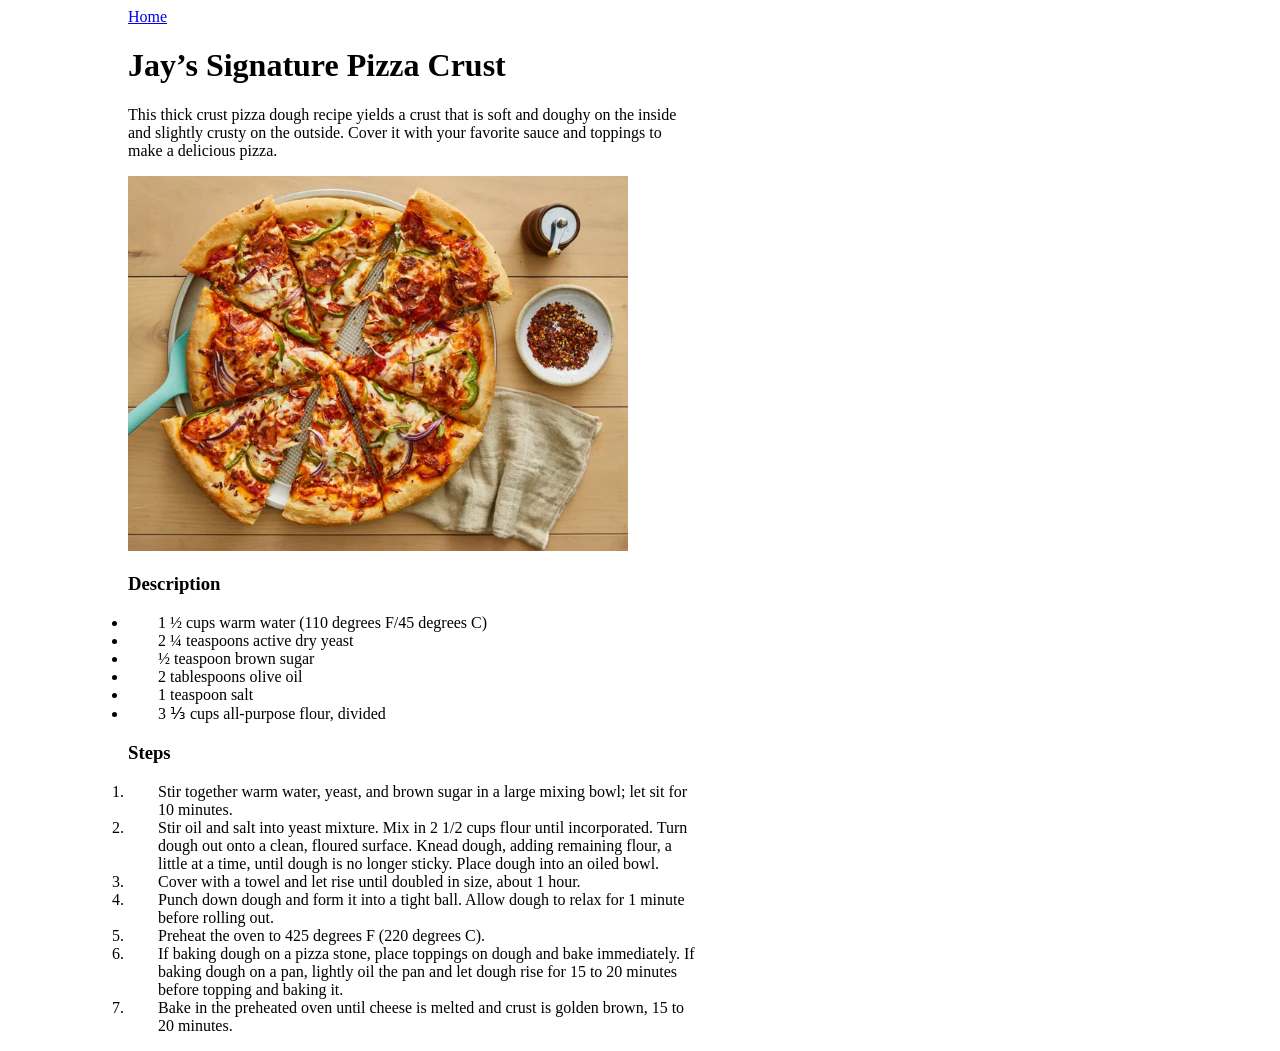
==== recipes/pizza.html @ 85e2d39f "make size for img pizza-jay" ====
<!DOCTYPE html>
<html lang="en">
<head>
    <meta charset="UTF-8">
    <meta name="viewport" content="width=device-width, initial-scale=1.0">
    <title>Document</title>
    <link rel="stylesheet" href="../styles.css">
</head>
<body>
    <div class="full1">

    <a href="../index.html">Home</a>
    <h1 class="jay">Jay’s Signature Pizza Crust</h1>
    
    <p>This thick crust pizza dough recipe yields a crust that is soft and doughy on
         the inside and slightly crusty on the outside. Cover it with your favorite sauce
          and toppings to make a delicious pizza.</p>
    <img class="pizza-jay" src="../images/pizza1.webp" alt="pizza">
    <h3 class="descr-jay">Description</h3>

           <ul>
               <li>1 ½ cups warm water (110 degrees F/45 degrees C)</li>
               <li>2 ¼ teaspoons active dry yeast</li>
               <li>½ teaspoon brown sugar</li>
               <li>2 tablespoons olive oil</li>
               <li>1 teaspoon salt</li>
               <li>3 ⅓ cups all-purpose flour, divided</li>
           </ul>

    <h3>Steps</h3>
    <ol>
        <li>Stir together warm water, yeast, and brown sugar in a large mixing bowl; let sit for 10 minutes.</li>
        <li>Stir oil and salt into yeast mixture. Mix in 2 1/2 cups flour until incorporated. Turn dough out
             onto a clean, floured surface. Knead dough, adding remaining flour, a little at a time, until 
             dough is no longer sticky. Place dough into an oiled bowl.</li>
        <li>Cover with a towel and let rise until doubled in size, about 1 hour.</li>
        <li>Punch down dough and form it into a tight ball. Allow dough to relax for 1 minute before rolling out.</li>
        <li>Preheat the oven to 425 degrees F (220 degrees C).</li>
        <li>If baking dough on a pizza stone, place toppings on dough and bake immediately. If baking dough on a pan,
             lightly oil the pan and let dough rise for 15 to 20 minutes before topping and baking it.</li>
        <li>Bake in the preheated oven until cheese is melted and crust is golden brown, 15 to 20 minutes.</li>
    </ol>

   

    </div>
</body>
</html>
---- styles.css ----
*{
    padding: 0px 0px 0px 30px;
}


.jay{
    
}

.full1{
    width: 600px;
}

.pizza-jay{
    width: 500px;
    height: auto;
}
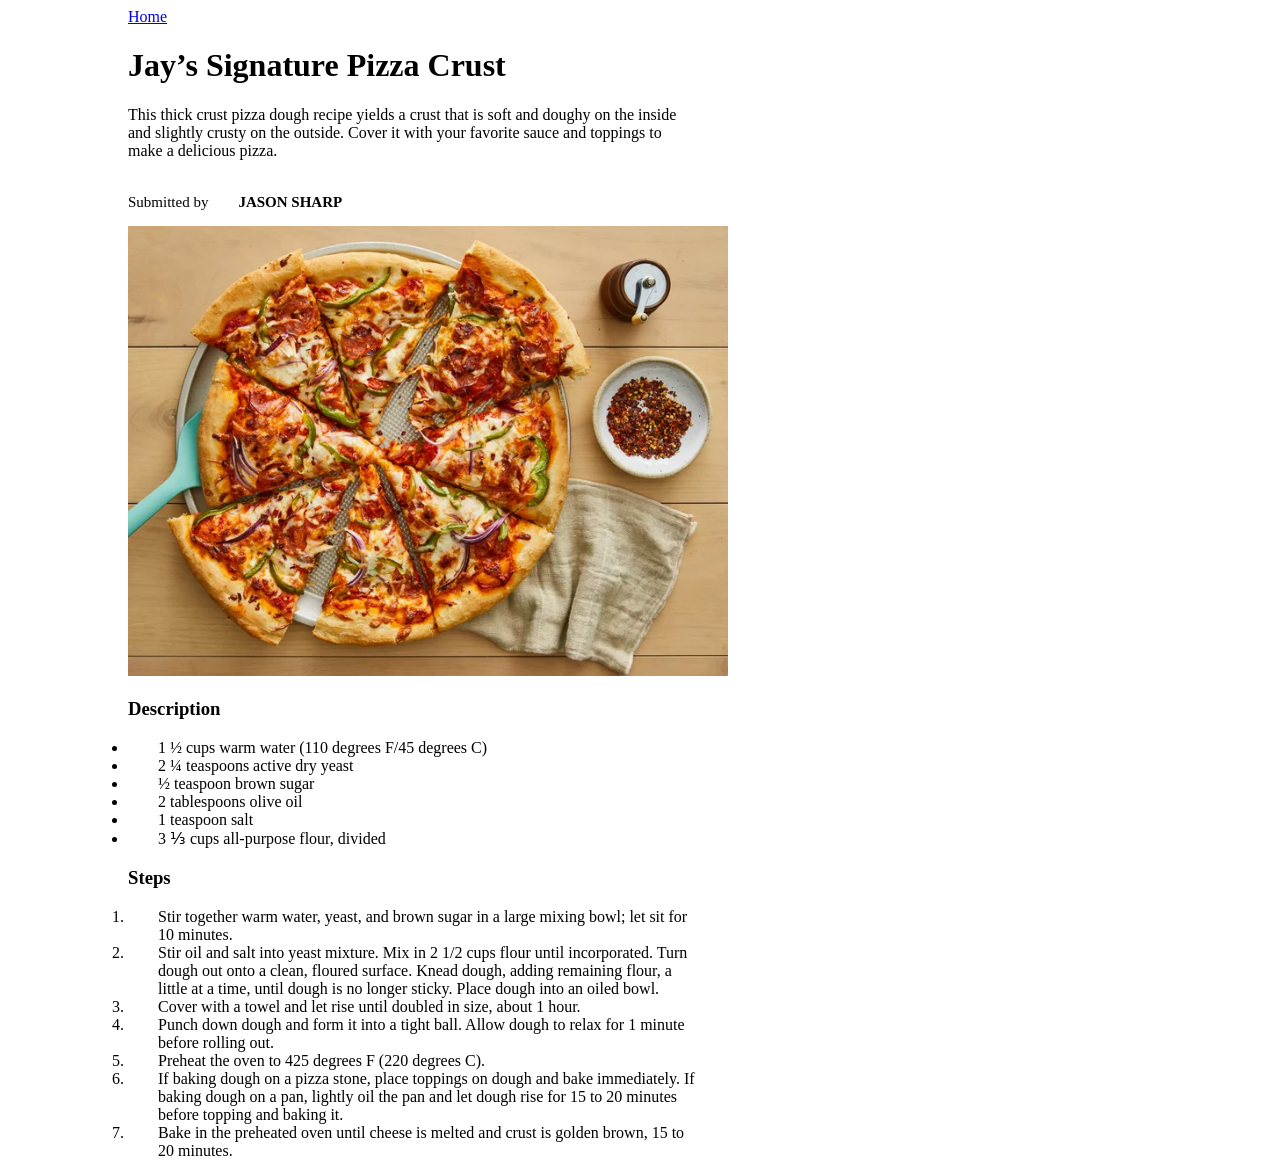
==== commit 268888eb: "add by who pizza jay" ====
--- a/recipes/pizza.html
+++ b/recipes/pizza.html
@@ -15,6 +15,8 @@
     <p>This thick crust pizza dough recipe yields a crust that is soft and doughy on
          the inside and slightly crusty on the outside. Cover it with your favorite sauce
           and toppings to make a delicious pizza.</p>
+
+    <p class="jay-by">Submitted by<strong>JASON SHARP</strong></p>
     <img class="pizza-jay" src="../images/pizza1.webp" alt="pizza">
     <h3 class="descr-jay">Description</h3>
 
--- a/styles.css
+++ b/styles.css
@@ -12,6 +12,11 @@
 }
 
 .pizza-jay{
-    width: 500px;
+    width: 600px;
     height: auto;
+}
+
+.jay-by{
+    font-size: 15px;
+    padding-top: 18px;
 }
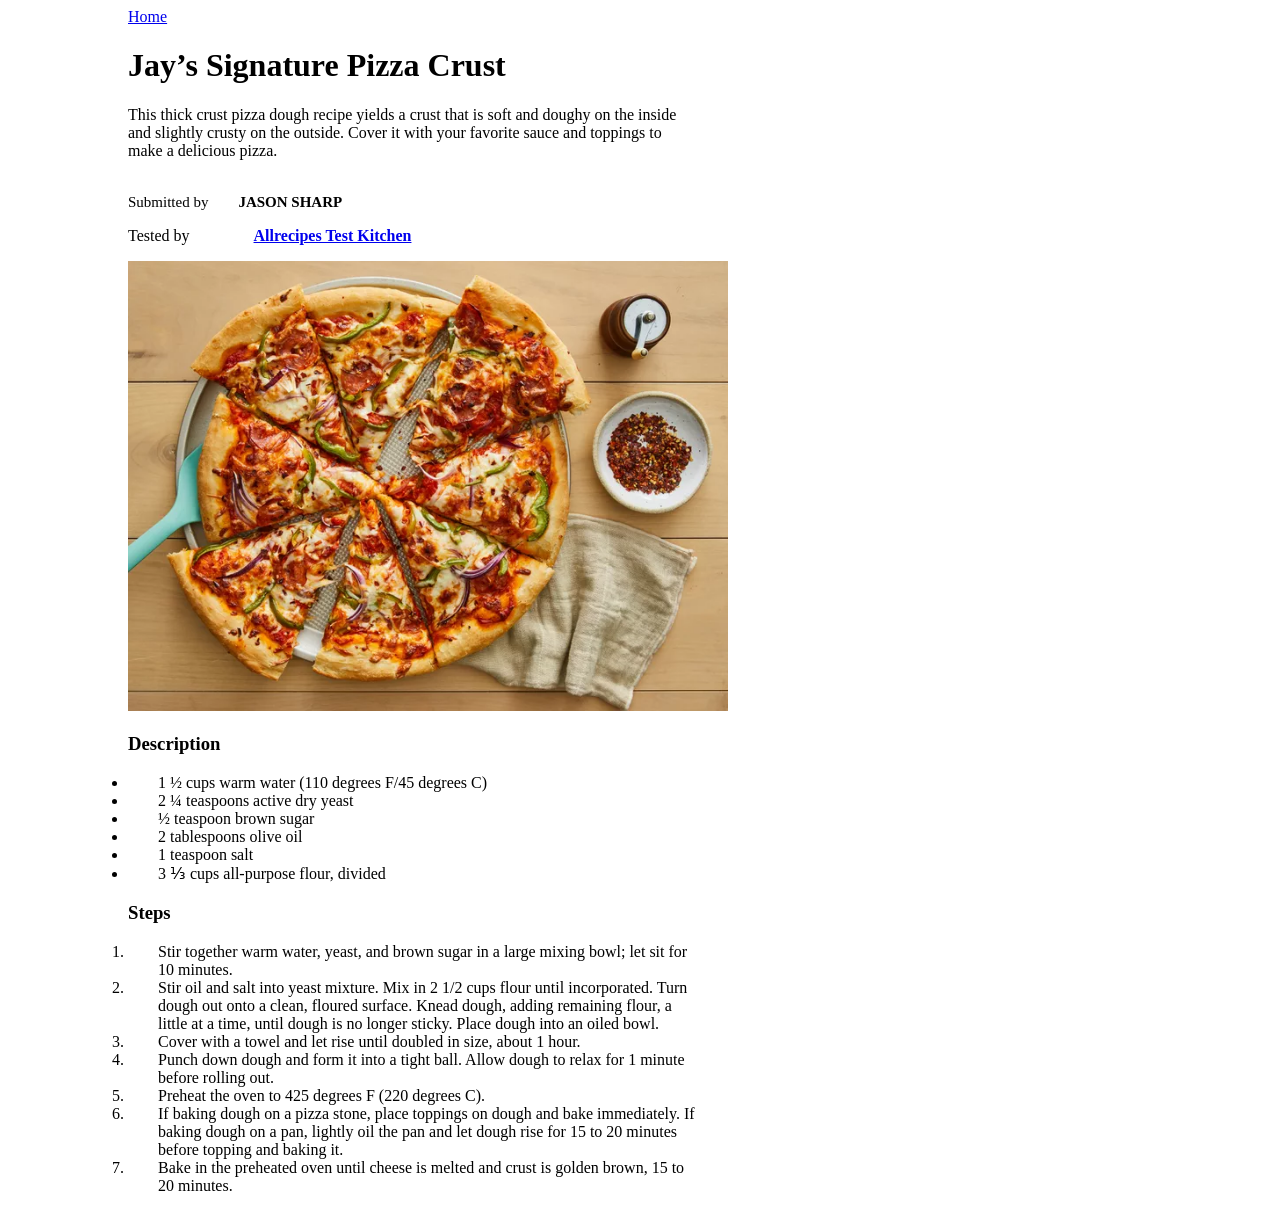
==== commit f8b38f20: "add by who tested" ====
--- a/recipes/pizza.html
+++ b/recipes/pizza.html
@@ -17,6 +17,7 @@
           and toppings to make a delicious pizza.</p>
 
     <p class="jay-by">Submitted by<strong>JASON SHARP</strong></p>
+    <p>Tested by <a href="https://www.allrecipes.com/allrecipes-test-kitchen-7553892"><strong>Allrecipes Test Kitchen</strong></a></p>
     <img class="pizza-jay" src="../images/pizza1.webp" alt="pizza">
     <h3 class="descr-jay">Description</h3>
 
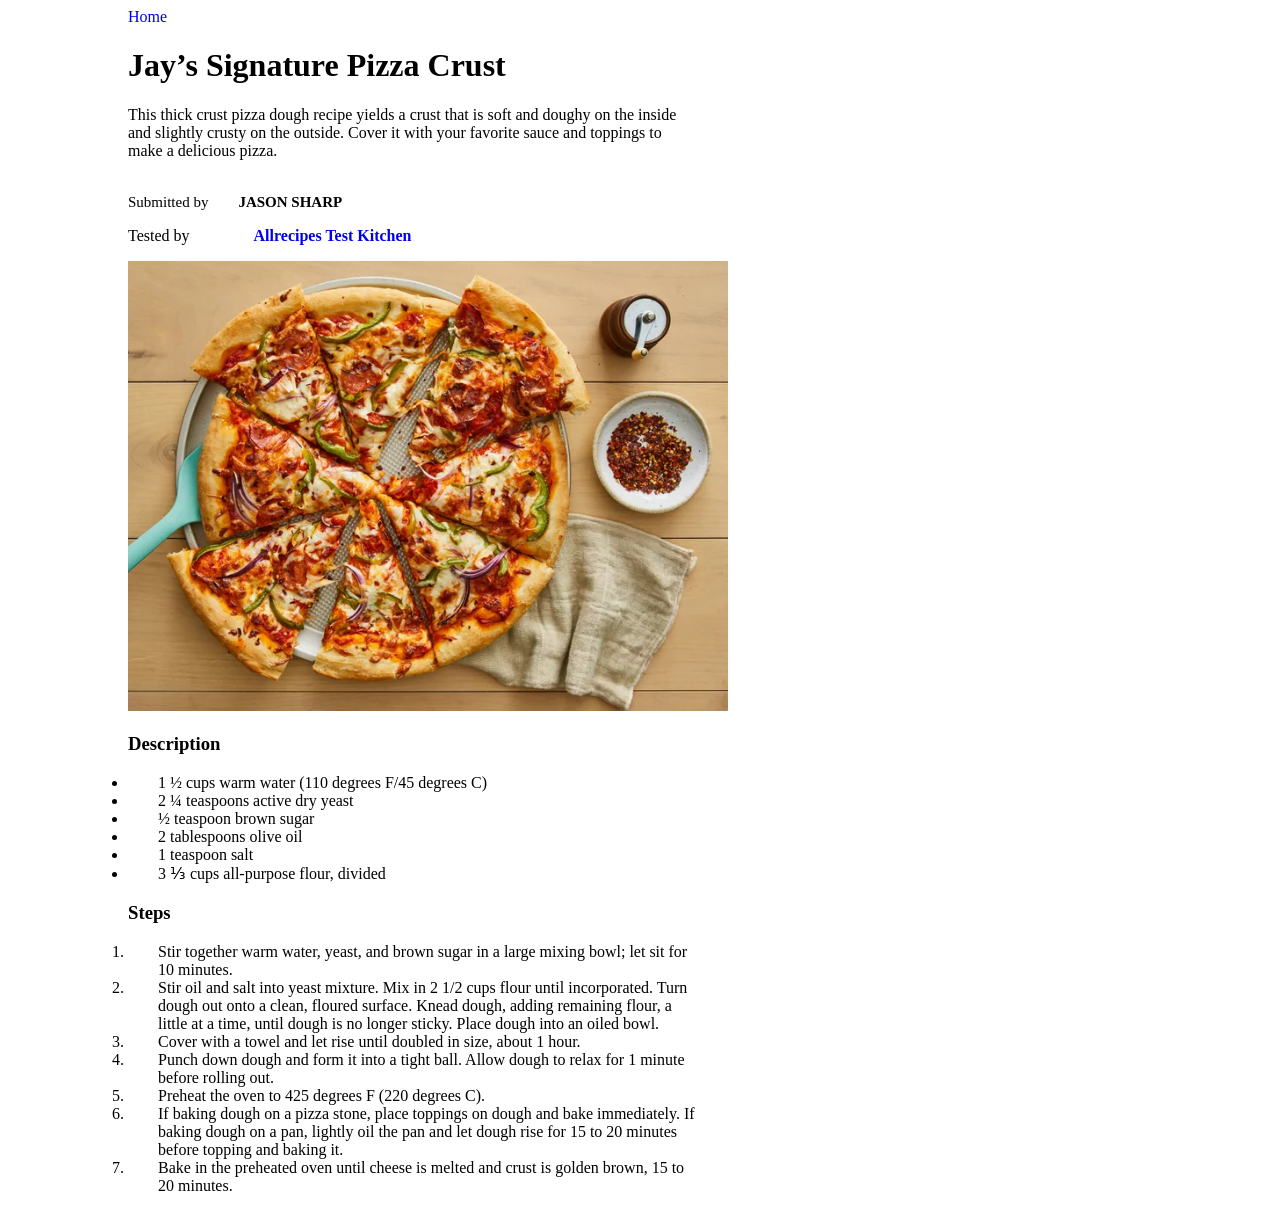
==== commit 54e94362: "delete decoration 'a'" ====
--- a/recipes/pizza.html
+++ b/recipes/pizza.html
@@ -17,7 +17,7 @@
           and toppings to make a delicious pizza.</p>
 
     <p class="jay-by">Submitted by<strong>JASON SHARP</strong></p>
-    <p>Tested by <a href="https://www.allrecipes.com/allrecipes-test-kitchen-7553892"><strong>Allrecipes Test Kitchen</strong></a></p>
+    <p>Tested by <a class="allrep" href="https://www.allrecipes.com/allrecipes-test-kitchen-7553892"><strong>Allrecipes Test Kitchen</strong></a></p>
     <img class="pizza-jay" src="../images/pizza1.webp" alt="pizza">
     <h3 class="descr-jay">Description</h3>
 
--- a/styles.css
+++ b/styles.css
@@ -2,10 +2,11 @@
     padding: 0px 0px 0px 30px;
 }
 
+a{
+    text-decoration: none;
+}
 
-.jay{
-    
-}
+
 
 .full1{
     width: 600px;
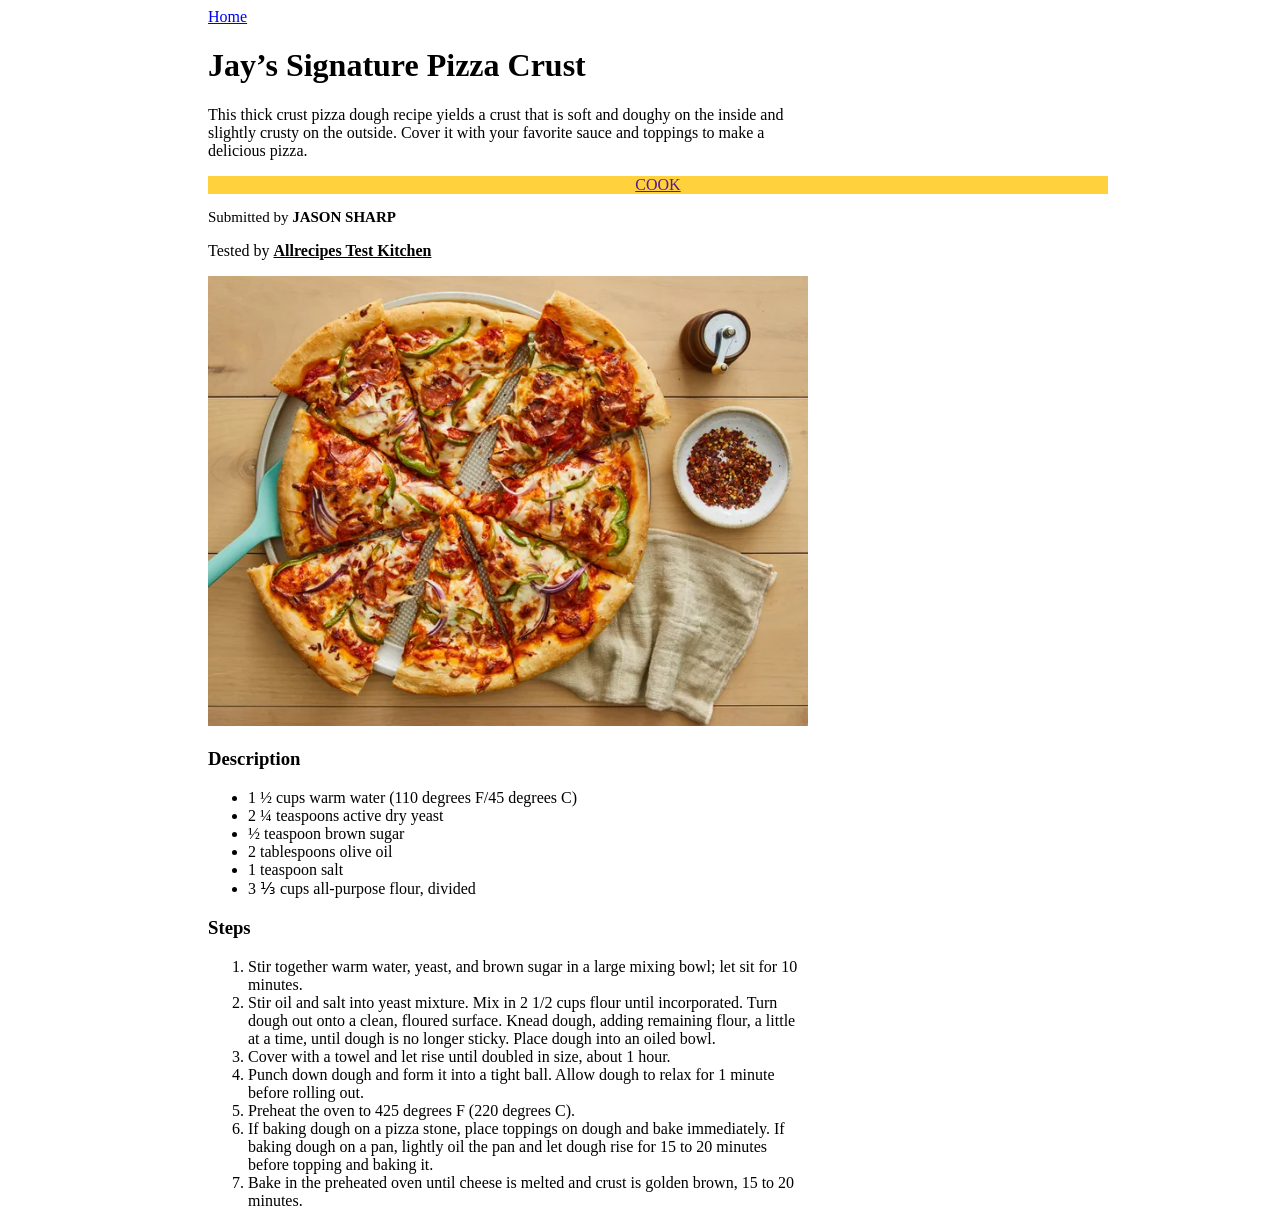
==== commit 475842c1: "try to make button 'cook'" ====
--- a/recipes/pizza.html
+++ b/recipes/pizza.html
@@ -15,9 +15,9 @@
     <p>This thick crust pizza dough recipe yields a crust that is soft and doughy on
          the inside and slightly crusty on the outside. Cover it with your favorite sauce
           and toppings to make a delicious pizza.</p>
-
-    <p class="jay-by">Submitted by<strong>JASON SHARP</strong></p>
-    <p>Tested by <a class="allrep" href="https://www.allrecipes.com/allrecipes-test-kitchen-7553892"><strong>Allrecipes Test Kitchen</strong></a></p>
+    <a class="cook-b1" href="">COOK</a>
+    <p class="jay-by">Submitted by<strong>  JASON SHARP</strong></p>
+    <p>Tested by <a class="allrep" href="https://www.allrecipes.com/allrecipes-test-kitchen-7553892"><strong> Allrecipes Test Kitchen</strong></a></p>
     <img class="pizza-jay" src="../images/pizza1.webp" alt="pizza">
     <h3 class="descr-jay">Description</h3>
 
--- a/styles.css
+++ b/styles.css
@@ -1,15 +1,12 @@
-*{
-    padding: 0px 0px 0px 30px;
-}
 
-a{
-    text-decoration: none;
-}
+
 
 
 
 .full1{
     width: 600px;
+    margin: 0 0 0 100px;
+    padding: 0px 0px 0px 100px;
 }
 
 .pizza-jay{
@@ -19,5 +16,16 @@
 
 .jay-by{
     font-size: 15px;
-    padding-top: 18px;
+    padding-top: 0px;
+}
+
+.allrep{
+    color: black;
+}
+
+.cook-b1{
+    display: block;
+    width: 900px;
+    text-align: center ;
+    background-color: rgb(255, 210, 61);
 }
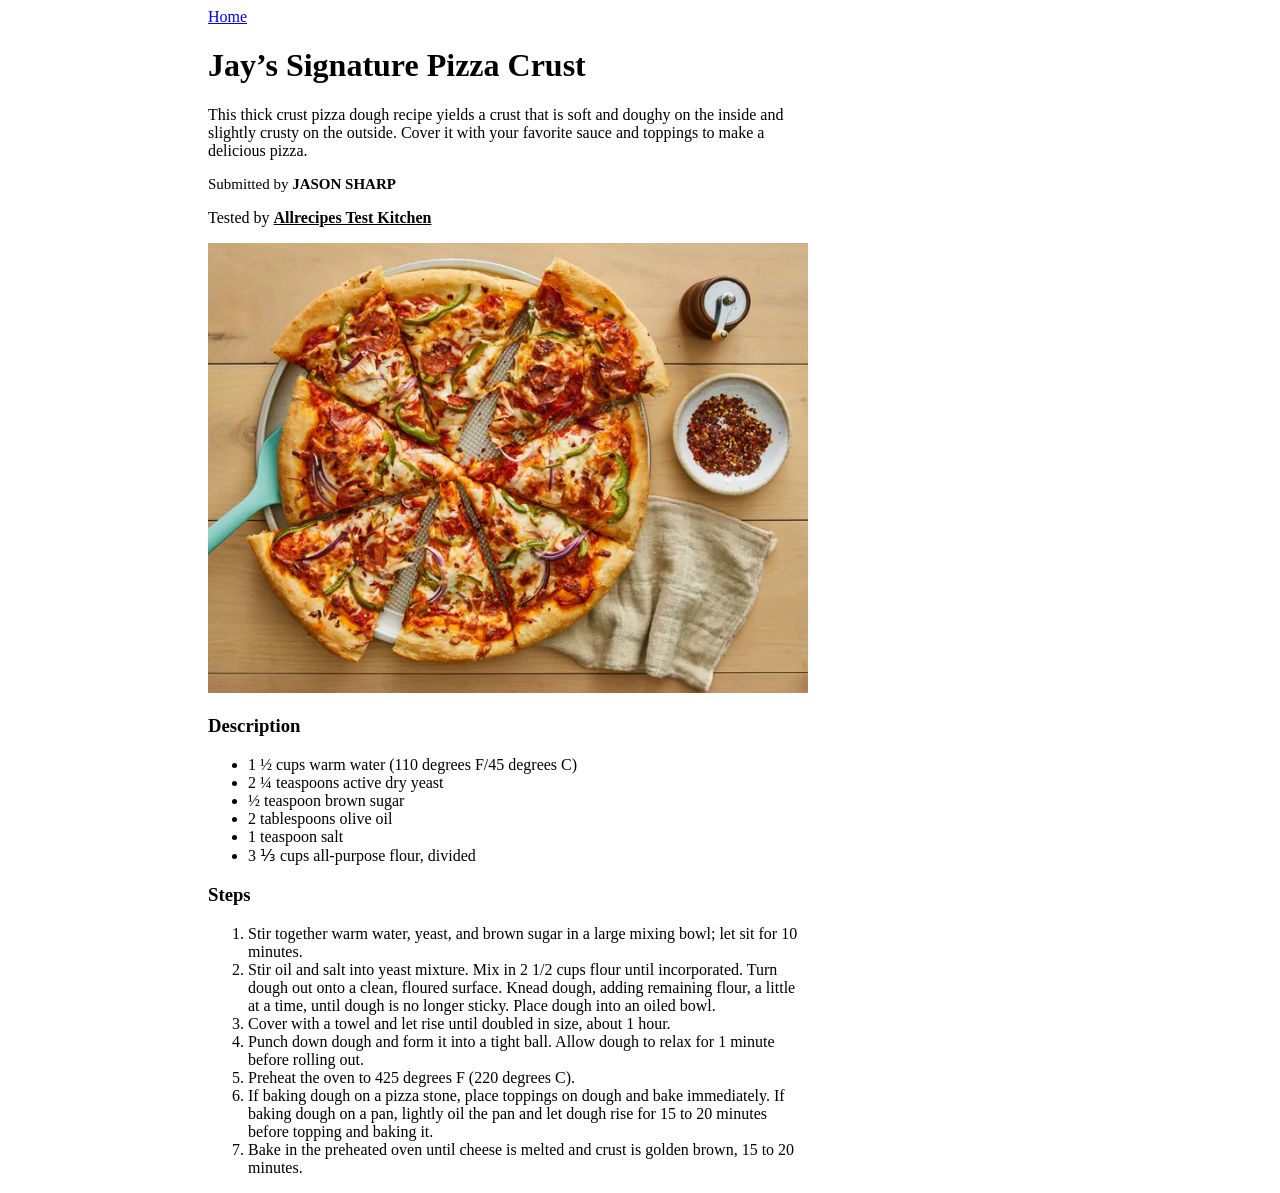
==== commit b428d8c9: "one more" ====
--- a/recipes/pizza.html
+++ b/recipes/pizza.html
@@ -15,7 +15,7 @@
     <p>This thick crust pizza dough recipe yields a crust that is soft and doughy on
          the inside and slightly crusty on the outside. Cover it with your favorite sauce
           and toppings to make a delicious pizza.</p>
-    <a class="cook-b1" href="">COOK</a>
+    <!-- <a class="cook-b1" href="">COOK</a> -->
     <p class="jay-by">Submitted by<strong>  JASON SHARP</strong></p>
     <p>Tested by <a class="allrep" href="https://www.allrecipes.com/allrecipes-test-kitchen-7553892"><strong> Allrecipes Test Kitchen</strong></a></p>
     <img class="pizza-jay" src="../images/pizza1.webp" alt="pizza">
--- a/styles.css
+++ b/styles.css
@@ -23,9 +23,9 @@
     color: black;
 }
 
-.cook-b1{
+/* .cook-b1{
     display: block;
     width: 900px;
     text-align: center ;
     background-color: rgb(255, 210, 61);
-}+} */
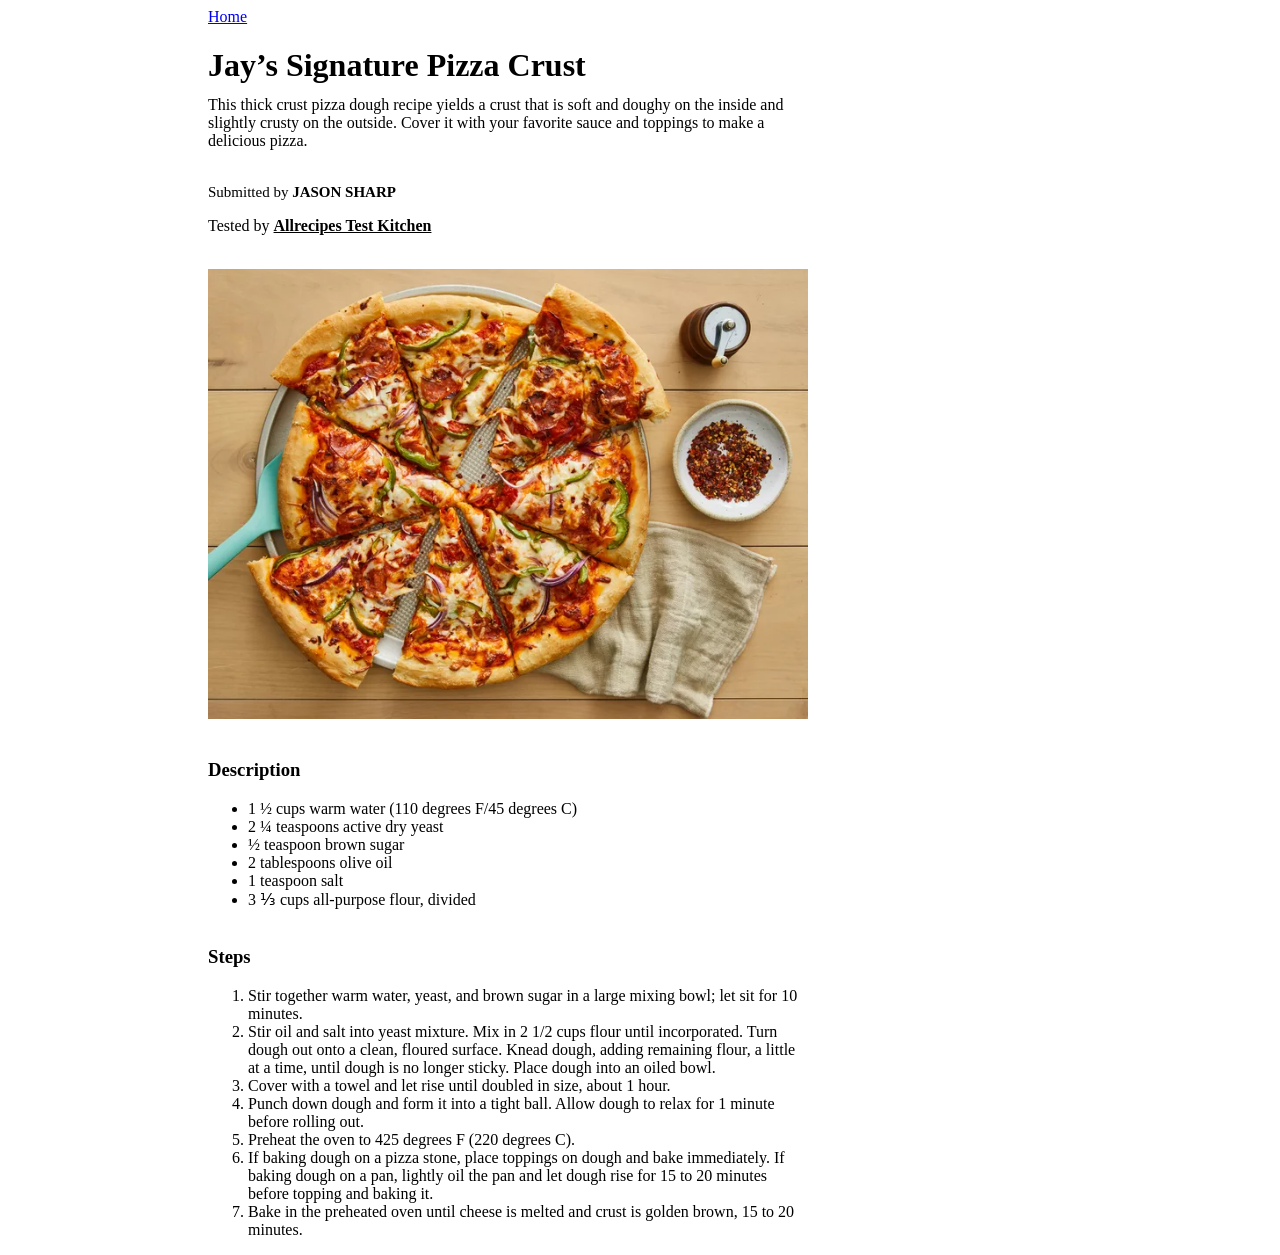
==== commit e5793b82: "make geo for all" ====
--- a/recipes/pizza.html
+++ b/recipes/pizza.html
@@ -12,10 +12,10 @@
     <a href="../index.html">Home</a>
     <h1 class="jay">Jay’s Signature Pizza Crust</h1>
     
-    <p>This thick crust pizza dough recipe yields a crust that is soft and doughy on
+    <p class="about-jay">This thick crust pizza dough recipe yields a crust that is soft and doughy on
          the inside and slightly crusty on the outside. Cover it with your favorite sauce
           and toppings to make a delicious pizza.</p>
-    <!-- <a class="cook-b1" href="">COOK</a> -->
+  
     <p class="jay-by">Submitted by<strong>  JASON SHARP</strong></p>
     <p>Tested by <a class="allrep" href="https://www.allrecipes.com/allrecipes-test-kitchen-7553892"><strong> Allrecipes Test Kitchen</strong></a></p>
     <img class="pizza-jay" src="../images/pizza1.webp" alt="pizza">
@@ -30,7 +30,7 @@
                <li>3 ⅓ cups all-purpose flour, divided</li>
            </ul>
 
-    <h3>Steps</h3>
+    <h3 class="steps-jay">Steps</h3>
     <ol>
         <li>Stir together warm water, yeast, and brown sugar in a large mixing bowl; let sit for 10 minutes.</li>
         <li>Stir oil and salt into yeast mixture. Mix in 2 1/2 cups flour until incorporated. Turn dough out
@@ -44,7 +44,7 @@
         <li>Bake in the preheated oven until cheese is melted and crust is golden brown, 15 to 20 minutes.</li>
     </ol>
 
-   
+     <!-- <a class="cook-b1" href="">COOK</a> -->
 
     </div>
 </body>
--- a/styles.css
+++ b/styles.css
@@ -12,11 +12,12 @@
 .pizza-jay{
     width: 600px;
     height: auto;
+    padding-top: 18px;
 }
 
 .jay-by{
     font-size: 15px;
-    padding-top: 0px;
+    padding-top: 18px;
 }
 
 .allrep{
@@ -28,4 +29,13 @@
     width: 900px;
     text-align: center ;
     background-color: rgb(255, 210, 61);
-} */+} */
+
+.descr-jay,
+.steps-jay{
+    padding-top: 18px;
+}
+
+.about-jay{
+    margin-top: -10px;
+}
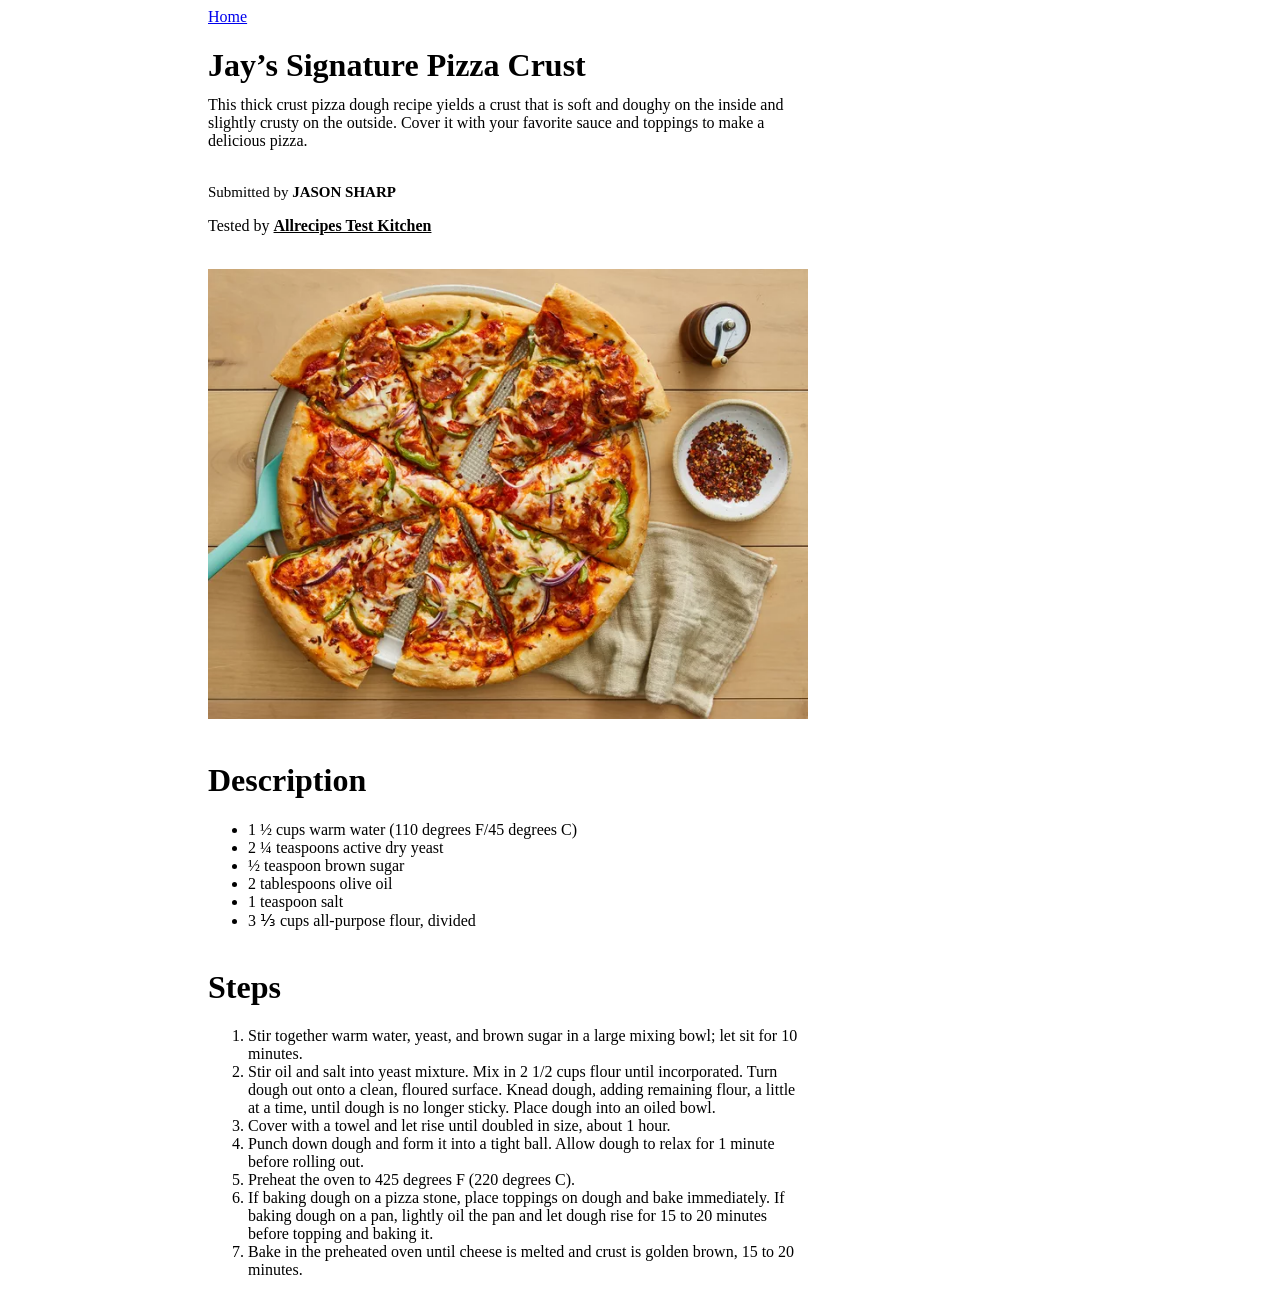
==== commit b6847501: "chenged headlines 'descr-jay, steps-jay" ====
--- a/recipes/pizza.html
+++ b/recipes/pizza.html
@@ -19,7 +19,7 @@
     <p class="jay-by">Submitted by<strong>  JASON SHARP</strong></p>
     <p>Tested by <a class="allrep" href="https://www.allrecipes.com/allrecipes-test-kitchen-7553892"><strong> Allrecipes Test Kitchen</strong></a></p>
     <img class="pizza-jay" src="../images/pizza1.webp" alt="pizza">
-    <h3 class="descr-jay">Description</h3>
+    <h1 class="descr-jay">Description</h1>
 
            <ul>
                <li>1 ½ cups warm water (110 degrees F/45 degrees C)</li>
@@ -30,7 +30,7 @@
                <li>3 ⅓ cups all-purpose flour, divided</li>
            </ul>
 
-    <h3 class="steps-jay">Steps</h3>
+    <h1 class="steps-jay">Steps</h1>
     <ol>
         <li>Stir together warm water, yeast, and brown sugar in a large mixing bowl; let sit for 10 minutes.</li>
         <li>Stir oil and salt into yeast mixture. Mix in 2 1/2 cups flour until incorporated. Turn dough out
